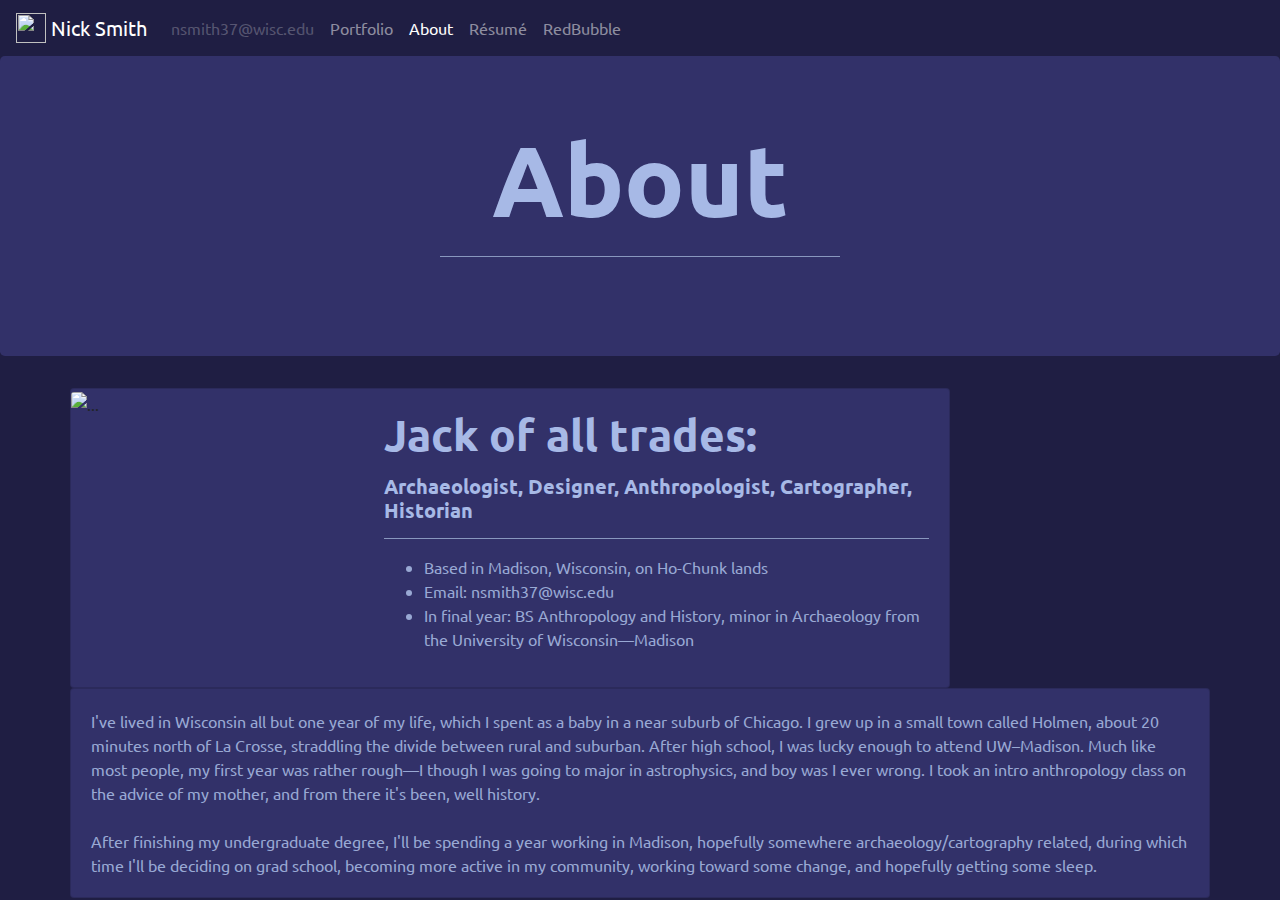
==== about.html @ 73dea853 "Migrated directory" ====
<!DOCTYPE html>
<html lang=”en”>

<head>
	<link rel="apple-touch-icon" sizes="180x180" href="assets/utility/Red-swirl-circle-180.png">
	<link rel="icon" type="image/png" sizes="32x32" href="assets/utility/Red-swirl-circle-32.png">
	<link rel="icon" type="image/png" sizes="16x16" href="assets/utility/Red-swirl-circle-16.png">

	<meta charset="utf-8">
	<meta name="viewport" content="width=device-width, initial-scale=1"/>
	<meta name="keywords" content="maps, cartography, design, logos, branding"/>
	<title>Nick Smith - About</title>

	<!--stlye sheets-->
	<link rel="stylesheet" type="text/css" href="css/bootstrap.css"/>
	<link rel="stylesheet" type="text/css" href="css/bootstrap.grid.css"/>
	<link rel="stylesheet" type="text/css" href="css/bootstrap.grid.min.css"/>
	<link rel="stylesheet" type="text/css" href="css/bootstrap.min.css"/>
	<link rel="stylesheet" type="text/css" href="css/bootstrap.min.css"/>
	<link rel="stylesheet" type="text/css" href="css/style.css"/>

	<!--fonts-->
	<link href="https://fonts.googleapis.com/css?family=Ubuntu" rel="stylesheet">
</head>

<body>
	<!--external script links-->
	<script type="text/javascript" src="lib/jquery-3.4.1.min.js"/></script>
	<script type="text/javascript" src="lib/bootstrap.min.js"/></script>

	<nav class="navbar navbar-expand-lg navbar-dark bg-nav">
		<a class="navbar-brand">
    	<img src="assets/utility/Red-swirl-circle.png" width="30" height="30" class="d-inline-block align-top" alt="">
  	Nick Smith
  	</a>
	  <button class="navbar-toggler" type="button" data-toggle="collapse" data-target="#navbarSupportedContent" aria-controls="navbarSupportedContent" aria-expanded="false" aria-label="Toggle navigation">
	    <span class="navbar-toggler-icon"></span>
	  </button>

	  <div class="collapse navbar-collapse navbar-right" id="navbarSupportedContent">
	    <ul class="navbar-nav mr-auto">
				<li class="nav-item">
	        <a class="nav-link disabled" href="index.html">nsmith37@wisc.edu</a>
	      </li>
				<li class="nav-item">
	        <a class="nav-link" href="index.html">Portfolio</a>
	      </li>
	      <li class="nav-item active">
	        <a class="nav-link" href="about.html">About <span class="sr-only">(current)</span></a>
	      </li>
				<li class="nav-item">
	        <a class="nav-link" href="assets/utility/résumé.pdf">Résumé</a>
	      </li>
				<li class="nav-item">
	        <a class="nav-link" href="https://www.redbubble.com/people/Smithy876/portfolio">RedBubble</a>
	      </li>
	    </ul>
	  </div>
	</nav>

	<div class="jumbotron">
		<div class="container" align="center">
			<h1>About</h1>
			<hr width="400px" color=#99A9D4>
		</div>
	</div>

	<div class="container">
		<div class="row">
			<div class-"col-8">
				<div class="card bg-card">
					<div class="row no-gutters">
						<div class="col-4">
							<img src="assets/utility/Hammershus-photo-2.jpg" class="card-img" alt="...">
						</div>
							<div class="col-8">
							<div class="card-body">
								<h2 class="card-title">Jack of all trades:</h2>
								<h3>Archaeologist, Designer, Anthropologist, Cartographer, Historian</h3>
								<hr color=#99A9D4>
								<p class="card-text">
									<ul>
										<li>Based in Madison, Wisconsin, on Ho-Chunk lands
										</li>
										<li>Email: nsmith37@wisc.edu
										</li>
										<li>In final year: BS Anthropology and History, minor in Archaeology from the University of Wisconsin—Madison
										</li>
									</ul>
								</p>
							</div>
						</div>
					</div>
				</div>
				<div class="card bg-card">
					<div class="card-body">
						<p class="card-text">I've lived in Wisconsin all but one year of my life, which I spent as a baby in a near suburb of Chicago. I grew up in a small town called Holmen, about 20 minutes north of La Crosse, straddling the divide between rural and suburban. After high school, I was lucky enough to attend UW–Madison. Much like most people, my first year was rather rough—I though I was going to major in astrophysics, and boy was I ever wrong. I took an intro anthropology class on the advice of my mother, and from there it's been, well history.
						<br><br>
						After finishing my undergraduate degree, I'll be spending a year working in Madison, hopefully somewhere archaeology/cartography related, during which time I'll be deciding on grad school, becoming more active in my community, working toward some change, and hopefully getting some sleep.
						</p>
					</div>
				</div>
			</div>
		</div>
	</div>

</body>
</html>
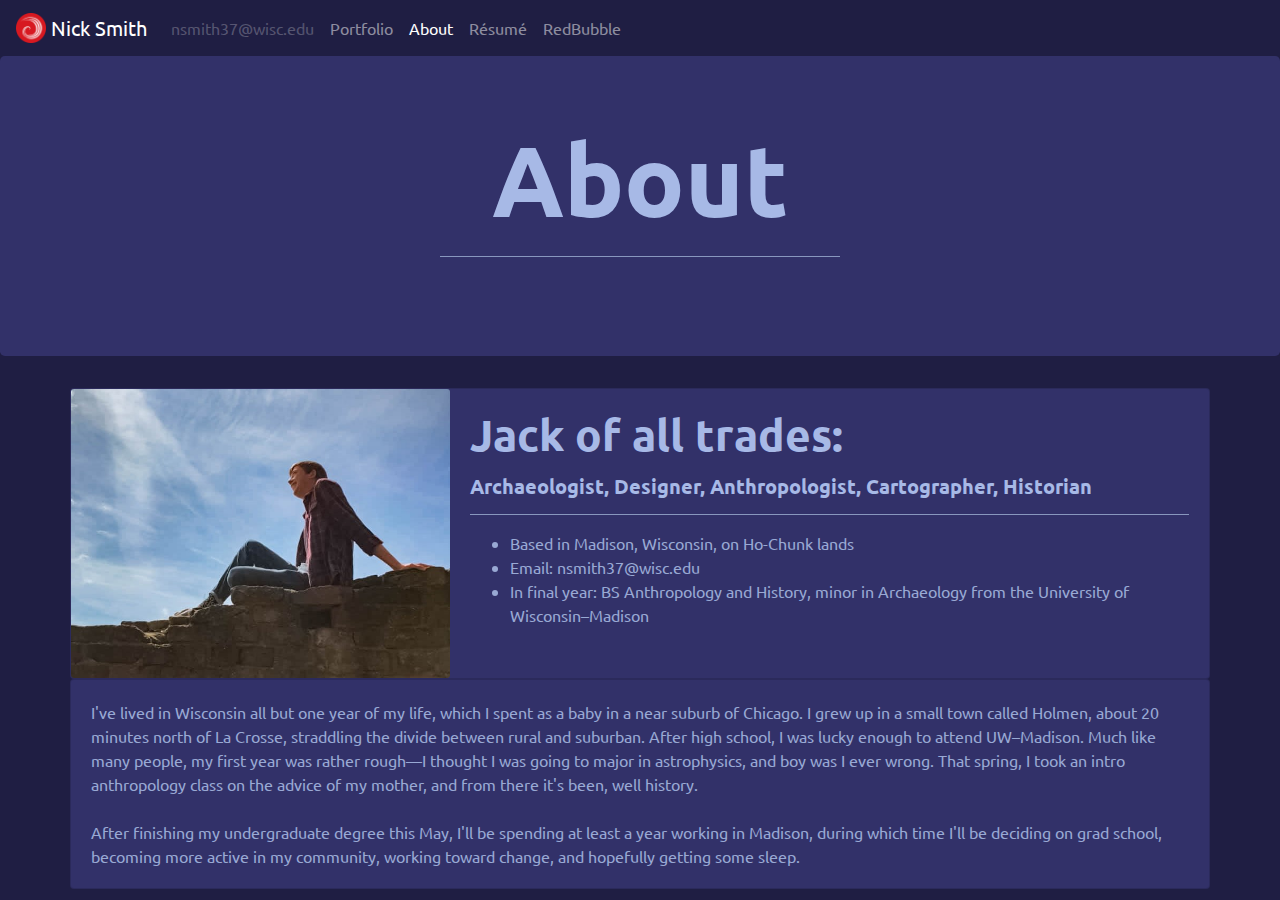
==== commit 29006b6f: "Wording about" ====
--- a/about.html
+++ b/about.html
@@ -49,7 +49,7 @@
 	        <a class="nav-link" href="about.html">About <span class="sr-only">(current)</span></a>
 	      </li>
 				<li class="nav-item">
-	        <a class="nav-link" href="assets/utility/résumé.pdf">Résumé</a>
+	        <a class="nav-link" href="assets/utility/NickSmith-Résumé.pdf">Résumé</a>
 	      </li>
 				<li class="nav-item">
 	        <a class="nav-link" href="https://www.redbubble.com/people/Smithy876/portfolio">RedBubble</a>
@@ -84,7 +84,7 @@
 										</li>
 										<li>Email: nsmith37@wisc.edu
 										</li>
-										<li>In final year: BS Anthropology and History, minor in Archaeology from the University of Wisconsin—Madison
+										<li>In final year: BS Anthropology and History, minor in Archaeology from the University of Wisconsin–Madison
 										</li>
 									</ul>
 								</p>
@@ -94,9 +94,9 @@
 				</div>
 				<div class="card bg-card">
 					<div class="card-body">
-						<p class="card-text">I've lived in Wisconsin all but one year of my life, which I spent as a baby in a near suburb of Chicago. I grew up in a small town called Holmen, about 20 minutes north of La Crosse, straddling the divide between rural and suburban. After high school, I was lucky enough to attend UW–Madison. Much like most people, my first year was rather rough—I though I was going to major in astrophysics, and boy was I ever wrong. I took an intro anthropology class on the advice of my mother, and from there it's been, well history.
+						<p class="card-text">I've lived in Wisconsin all but one year of my life, which I spent as a baby in a near suburb of Chicago. I grew up in a small town called Holmen, about 20 minutes north of La Crosse, straddling the divide between rural and suburban. After high school, I was lucky enough to attend UW–Madison. Much like many people, my first year was rather rough—I thought I was going to major in astrophysics, and boy was I ever wrong. That spring, I took an intro anthropology class on the advice of my mother, and from there it's been, well history.
 						<br><br>
-						After finishing my undergraduate degree, I'll be spending a year working in Madison, hopefully somewhere archaeology/cartography related, during which time I'll be deciding on grad school, becoming more active in my community, working toward some change, and hopefully getting some sleep.
+						After finishing my undergraduate degree this May, I'll be spending at least a year working in Madison, during which time I'll be deciding on grad school, becoming more active in my community, working toward change, and hopefully getting some sleep.
 						</p>
 					</div>
 				</div>
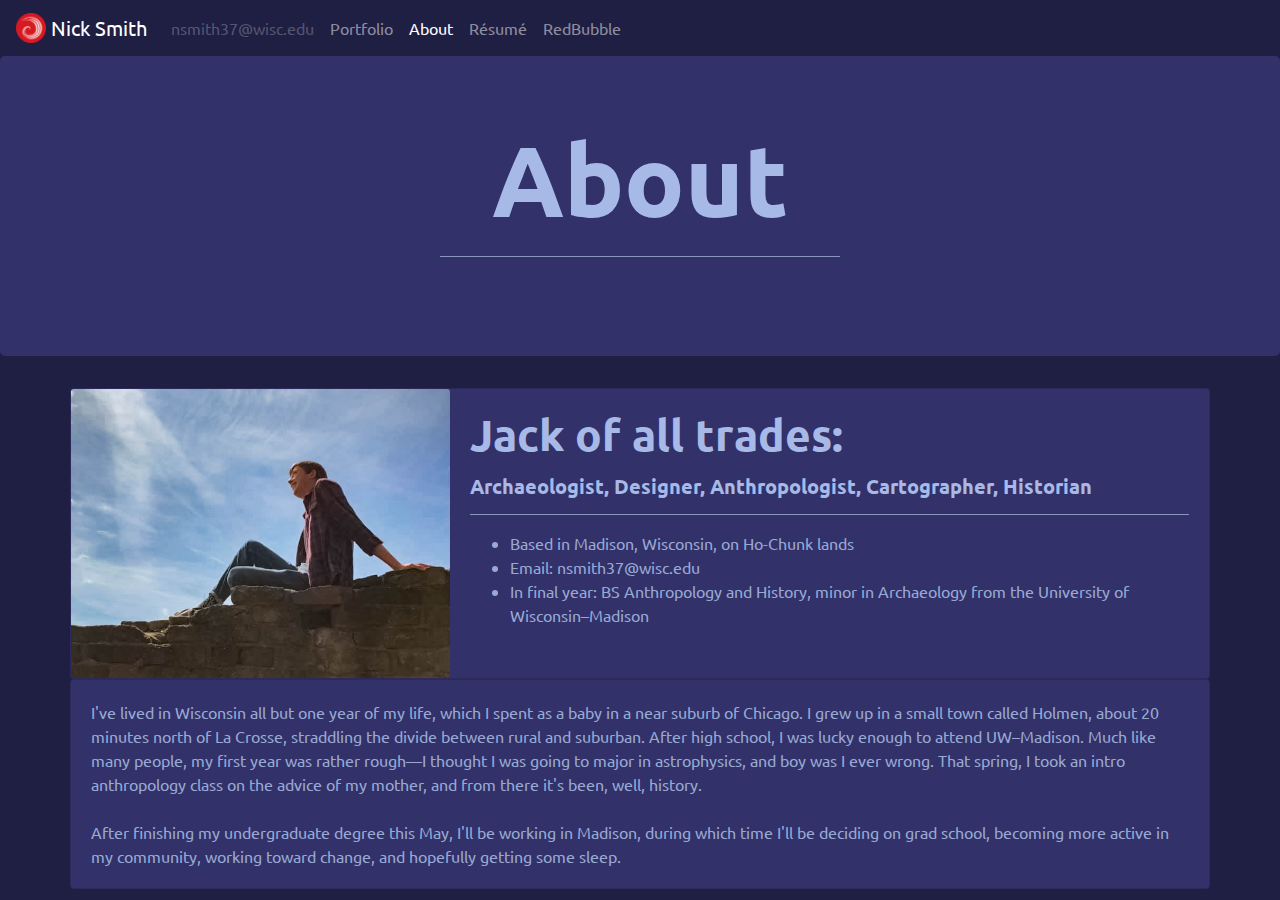
==== commit ad97512c: "pre-interview edits" ====
--- a/about.html
+++ b/about.html
@@ -94,9 +94,9 @@
 				</div>
 				<div class="card bg-card">
 					<div class="card-body">
-						<p class="card-text">I've lived in Wisconsin all but one year of my life, which I spent as a baby in a near suburb of Chicago. I grew up in a small town called Holmen, about 20 minutes north of La Crosse, straddling the divide between rural and suburban. After high school, I was lucky enough to attend UW–Madison. Much like many people, my first year was rather rough—I thought I was going to major in astrophysics, and boy was I ever wrong. That spring, I took an intro anthropology class on the advice of my mother, and from there it's been, well history.
+						<p class="card-text">I've lived in Wisconsin all but one year of my life, which I spent as a baby in a near suburb of Chicago. I grew up in a small town called Holmen, about 20 minutes north of La Crosse, straddling the divide between rural and suburban. After high school, I was lucky enough to attend UW–Madison. Much like many people, my first year was rather rough—I thought I was going to major in astrophysics, and boy was I ever wrong. That spring, I took an intro anthropology class on the advice of my mother, and from there it's been, well, history.
 						<br><br>
-						After finishing my undergraduate degree this May, I'll be spending at least a year working in Madison, during which time I'll be deciding on grad school, becoming more active in my community, working toward change, and hopefully getting some sleep.
+						After finishing my undergraduate degree this May, I'll be working in Madison, during which time I'll be deciding on grad school, becoming more active in my community, working toward change, and hopefully getting some sleep.
 						</p>
 					</div>
 				</div>
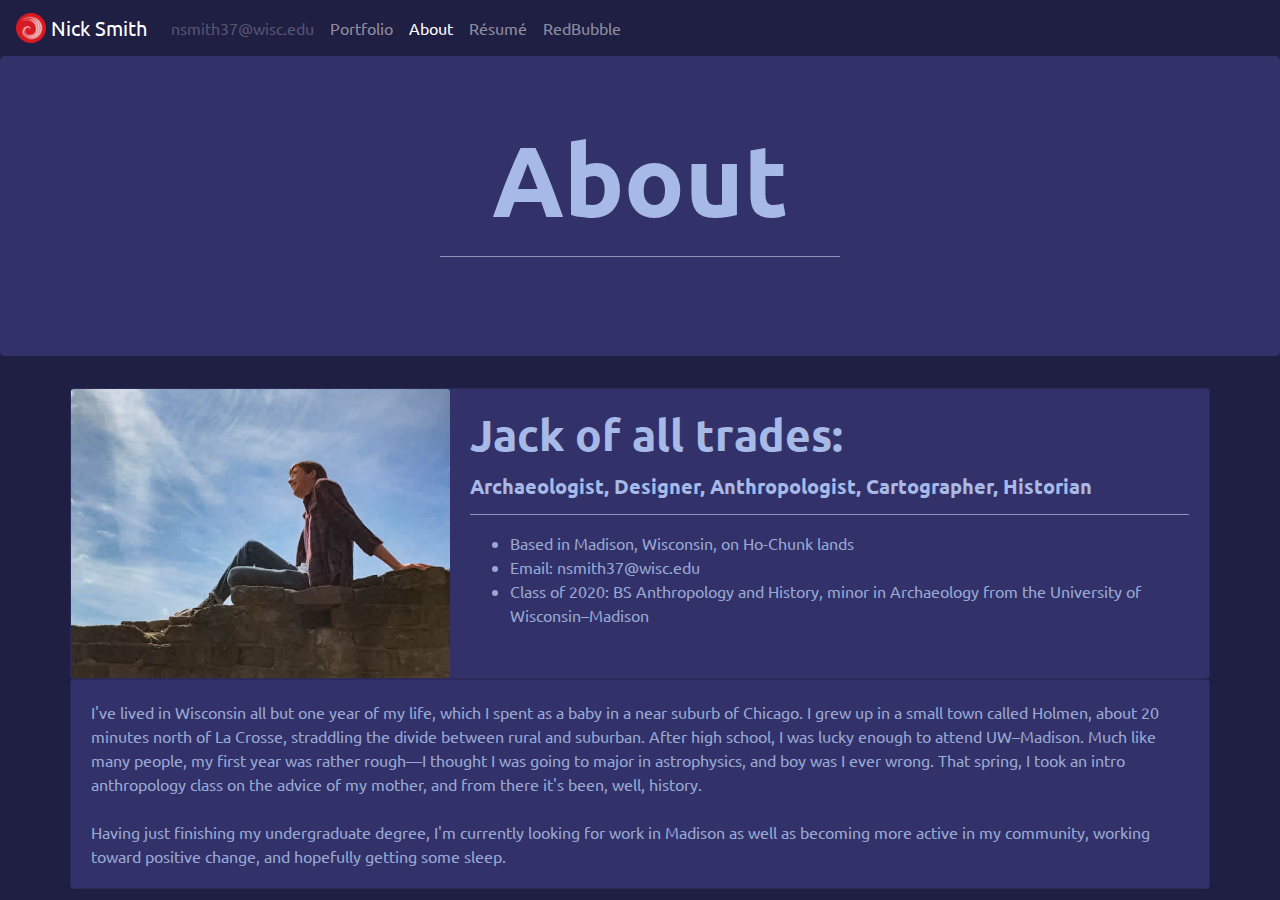
==== commit 5cc25793: "graduation update" ====
--- a/about.html
+++ b/about.html
@@ -84,7 +84,7 @@
 										</li>
 										<li>Email: nsmith37@wisc.edu
 										</li>
-										<li>In final year: BS Anthropology and History, minor in Archaeology from the University of Wisconsin–Madison
+										<li>Class of 2020: BS Anthropology and History, minor in Archaeology from the University of Wisconsin–Madison
 										</li>
 									</ul>
 								</p>
@@ -96,7 +96,7 @@
 					<div class="card-body">
 						<p class="card-text">I've lived in Wisconsin all but one year of my life, which I spent as a baby in a near suburb of Chicago. I grew up in a small town called Holmen, about 20 minutes north of La Crosse, straddling the divide between rural and suburban. After high school, I was lucky enough to attend UW–Madison. Much like many people, my first year was rather rough—I thought I was going to major in astrophysics, and boy was I ever wrong. That spring, I took an intro anthropology class on the advice of my mother, and from there it's been, well, history.
 						<br><br>
-						After finishing my undergraduate degree this May, I'll be working in Madison, during which time I'll be deciding on grad school, becoming more active in my community, working toward change, and hopefully getting some sleep.
+						Having just finishing my undergraduate degree, I'm currently looking for work in Madison as well as becoming more active in my community, working toward positive change, and hopefully getting some sleep.
 						</p>
 					</div>
 				</div>
